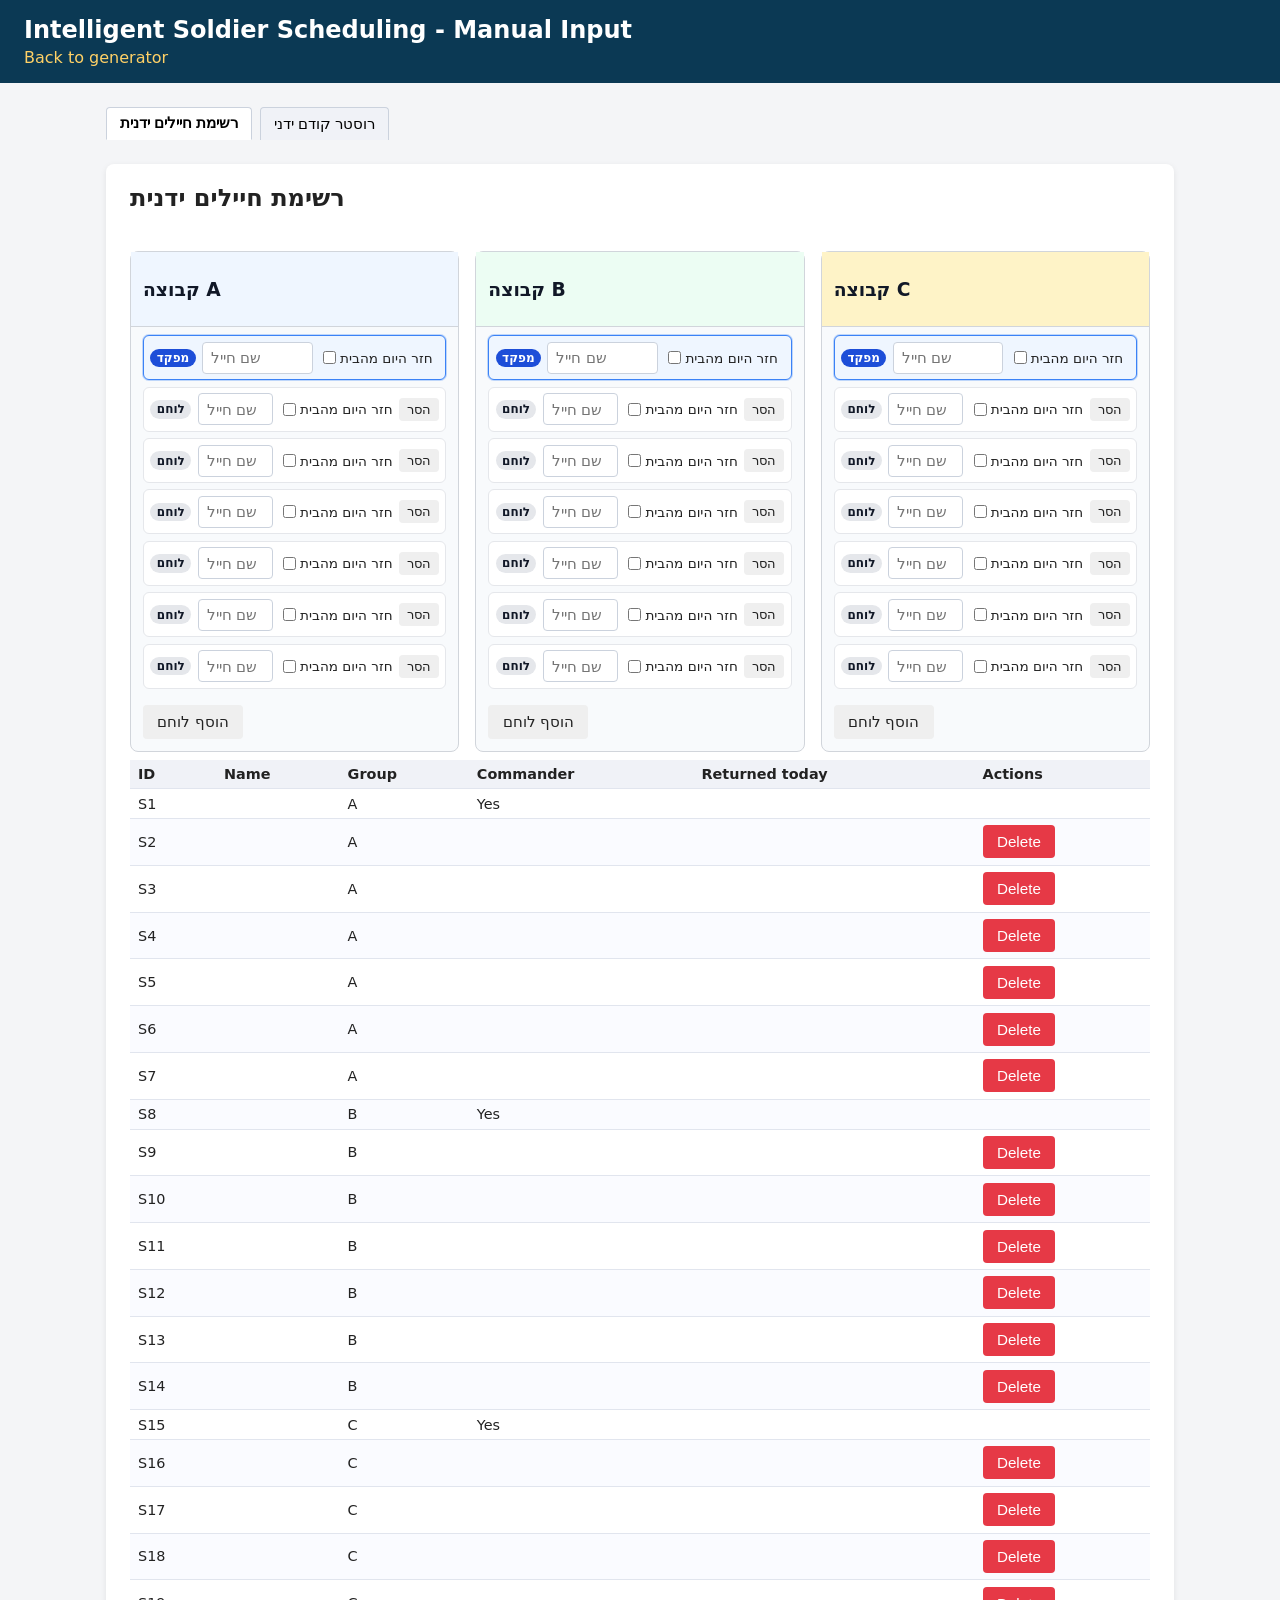
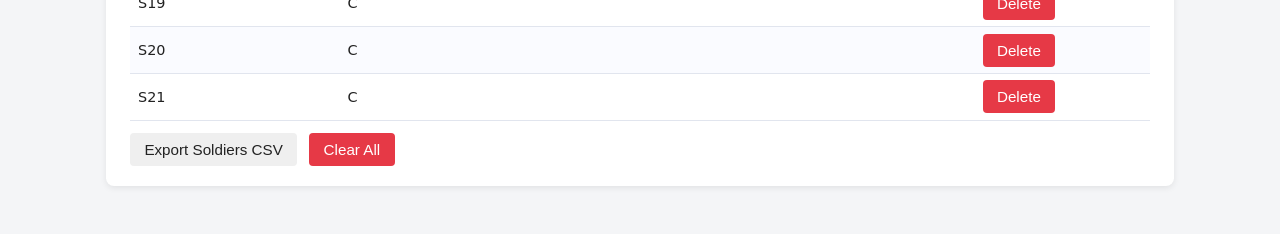
==== manual.html @ 4bc049d5 "soldiers list updated" ====
<!DOCTYPE html>
<html lang="he">
<head>
  <link rel="icon" type="image/png" href="./icon/icon.png">
  <link rel="shortcut icon" href="./icon/icon.png">
  <link rel="apple-touch-icon" href="./icon/icon.png">

  <link rel="manifest" href="./manifest.json">

  <meta name="apple-mobile-web-app-capable" content="yes">
  <meta name="apple-mobile-web-app-status-bar-style" content="black-translucent">
  <meta name="theme-color" content="#0f172a">

  <meta charset="UTF-8" />
  <title>Manual Input – Intelligent Soldier Scheduling</title>
  <meta name="viewport" content="width=device-width, initial-scale=1.0" />
  <link rel="stylesheet" href="./css/styles.css" />
</head>
<body>
  <header class="app-header">
    <h1>Intelligent Soldier Scheduling - Manual Input</h1>
    <nav>
      <a href="index.html">Back to generator</a>
    </nav>
  </header>

  <main class="app-main">
    <section class="tabs">
      <button class="tab-btn active" data-tab="soldiers-tab">רשימת חיילים ידנית</button>
      <button class="tab-btn" data-tab="previous-roster-tab">רוסטר קודם ידני</button>
    </section>

    <section id="soldiers-tab" class="card tab-content active">
      <h2>רשימת חיילים ידנית</h2>

      <div id="soldiers-validation" class="error-box"></div>

      <section id="soldier-groups-builder" class="groups-builder">
        <div class="group-section" data-group="A">
          <header class="group-header group-a-header">
            <h3>קבוצה A</h3>
          </header>
          <div class="group-body">
            <div class="group-rows" id="group-A-rows"></div>
            <div class="group-actions">
              <button type="button" class="secondary-btn add-fighter-btn" data-group="A">
                הוסף לוחם
              </button>
            </div>
          </div>
        </div>

        <div class="group-section" data-group="B">
          <header class="group-header group-b-header">
            <h3>קבוצה B</h3>
          </header>
          <div class="group-body">
            <div class="group-rows" id="group-B-rows"></div>
            <div class="group-actions">
              <button type="button" class="secondary-btn add-fighter-btn" data-group="B">
                הוסף לוחם
              </button>
            </div>
          </div>
        </div>

        <div class="group-section" data-group="C">
          <header class="group-header group-c-header">
            <h3>קבוצה C</h3>
          </header>
          <div class="group-body">
            <div class="group-rows" id="group-C-rows"></div>
            <div class="group-actions">
              <button type="button" class="secondary-btn add-fighter-btn" data-group="C">
                הוסף לוחם
              </button>
            </div>
          </div>
        </div>
      </section>

      <div class="table-wrapper">
        <table id="soldiers-table">
          <thead>
            <tr>
              <th>ID</th>
              <th>Name</th>
              <th>Group</th>
              <th>Commander</th>
              <th>Returned today</th>
              <th>Actions</th>
            </tr>
          </thead>
          <tbody>
          </tbody>
        </table>
      </div>

      <div class="button-row">
        <button id="export-soldiers-btn" class="secondary-btn">Export Soldiers CSV</button>
        <button id="clear-soldiers-btn" class="danger-btn">Clear All</button>
      </div>
    </section>

    <section id="previous-roster-tab" class="card tab-content">
      <h2>רוסטר קודם ידני</h2>
      <form id="previous-roster-form" class="form-grid">
        <div class="field-group">
          <label for="pr-date">Start date (Day D)</label>
          <input type="date" id="pr-date" required />
        </div>
      </form>

      <div class="table-wrapper">
        <table id="previous-roster-table">
          <thead>
            <tr>
              <th>Date</th>
              <th>Start</th>
              <th>End</th>
              <th>Position</th>
              <th>Name</th>
            </tr>
          </thead>
          <tbody>
          </tbody>
        </table>
      </div>

      <div class="button-row">
        <button id="export-previous-roster-btn" class="secondary-btn" disabled>Export Previous Roster CSV</button>
        <button id="clear-previous-roster-btn" class="danger-btn">Clear All</button>
      </div>
    </section>
  </main>

  <script type="module" src="js/manualPage.js"></script>
</body>
</html>
---- css/styles.css ----
*,
*::before,
*::after {
  box-sizing: border-box;
}

body {
  margin: 0;
  font-family: system-ui, -apple-system, BlinkMacSystemFont, "Segoe UI", sans-serif;
  background: #f4f5f7;
  color: #222;
}

.app-header,
.app-footer {
  padding: 1rem 1.5rem;
  background: #0b3954;
  color: #fff;
}

.app-header h1 {
  margin: 0 0 0.25rem;
  font-size: 1.5rem;
}

.app-header p {
  margin: 0;
  font-size: 0.95rem;
  opacity: 0.9;
}

.app-header nav a,
.app-footer a {
  color: #ffd166;
  text-decoration: none;
}

.app-main {
  max-width: 1100px;
  margin: 1.5rem auto 3rem;
  padding: 0 1rem;
  display: flex;
  flex-direction: column;
  gap: 1.5rem;
}

.card {
  background: #fff;
  border-radius: 8px;
  padding: 1.25rem 1.5rem;
  box-shadow: 0 2px 6px rgba(0, 0, 0, 0.08);
}

.card h2 {
  margin-top: 0;
  margin-bottom: 0.75rem;
}

.field-group {
  margin-bottom: 0.75rem;
  display: flex;
  flex-direction: column;
}

.field-group label {
  font-weight: 600;
  margin-bottom: 0.25rem;
}

.field-row {
  display: flex;
  flex-wrap: wrap;
  gap: 1rem;
}

input[type="text"],
input[type="number"],
input[type="time"],
input[type="date"],
select {
  padding: 0.4rem 0.5rem;
  border-radius: 4px;
  border: 1px solid #cbd2dd;
  font-size: 0.95rem;
}

input[type="file"] {
  font-size: 0.9rem;
}

.summary-text {
  font-size: 0.85rem;
  color: #555;
  margin-top: 0.25rem;
}

.primary-btn,
.secondary-btn,
.danger-btn {
  padding: 0.5rem 0.9rem;
  border-radius: 4px;
  border: none;
  font-size: 0.95rem;
  cursor: pointer;
}

.primary-btn {
  background: #118ab2;
  color: #fff;
}

.secondary-btn {
  background: #efefef;
  color: #222;
}

.danger-btn {
  background: #e63946;
  color: #fff;
}

.primary-btn:disabled,
.secondary-btn:disabled {
  opacity: 0.6;
  cursor: not-allowed;
}

.error-box {
  min-height: 1.2rem;
  margin-bottom: 0.5rem;
  color: #e63946;
  font-weight: 600;
}

.table-wrapper {
  overflow-x: auto;
  margin-top: 0.5rem;
}

table {
  width: 100%;
  border-collapse: collapse;
  font-size: 0.9rem;
}

th,
td {
  padding: 0.4rem 0.5rem;
  border-bottom: 1px solid #e1e5ee;
  text-align: left;
}

th {
  background: #f0f2f7;
  font-weight: 600;
}

tr:nth-child(even) {
  background: #fafbff;
}

.button-row {
  margin-top: 0.75rem;
  display: flex;
  gap: 0.75rem;
}

.groups-builder {
  display: flex;
  flex-wrap: wrap;
  gap: 1rem;
  align-items: flex-start;
  margin-top: 0.5rem;
}

.group-section {
  flex: 1 1 280px;
  background: #f8fafc;
  border-radius: 8px;
  border: 1px solid #d1d5db;
  display: flex;
  flex-direction: column;
  min-width: 0;
}

.group-header {
  padding: 0.5rem 0.75rem;
  border-bottom: 1px solid #d1d5db;
  display: flex;
  align-items: center;
  justify-content: space-between;
  font-weight: 600;
  color: #111827;
}

.group-a-header {
  background: #eff6ff;
}

.group-b-header {
  background: #ecfdf3;
}

.group-c-header {
  background: #fef3c7;
}

.group-body {
  padding: 0.5rem 0.75rem 0.75rem;
  display: flex;
  flex-direction: column;
  gap: 0.5rem;
}

.group-rows {
  display: flex;
  flex-direction: column;
  gap: 0.4rem;
}

.group-actions {
  margin-top: 0.5rem;
}

.soldier-row {
  display: grid;
  grid-template-columns: auto minmax(0, 1fr) auto auto;
  gap: 0.4rem;
  align-items: center;
  padding: 0.35rem 0.4rem;
  border-radius: 6px;
  background: #ffffff;
  border: 1px solid #e5e7eb;
}

.commander-row {
  border-color: #3b82f6;
  box-shadow: 0 0 0 1px rgba(59, 130, 246, 0.3);
  background: #eff6ff;
}

.soldier-role-badge {
  font-size: 0.75rem;
  font-weight: 600;
  padding: 0.15rem 0.4rem;
  border-radius: 999px;
  background: #e5e7eb;
  color: #111827;
  white-space: nowrap;
}

.commander-row .soldier-role-badge {
  background: #1d4ed8;
  color: #ffffff;
}

.soldier-field {
  display: flex;
  align-items: center;
}

.soldier-name-field {
  min-width: 0;
}

.soldier-name-input {
  width: 100%;
  padding: 0.3rem 0.4rem;
  border-radius: 4px;
  border: 1px solid #cbd2dd;
  font-size: 0.9rem;
}

.soldier-returned-field label {
  font-size: 0.85rem;
  display: flex;
  align-items: center;
  white-space: nowrap;
}

.soldier-returned-field input[type="checkbox"] {
  margin-right: 0.25rem;
}

.soldier-actions-field {
  justify-content: flex-end;
}

.soldier-actions-field .secondary-btn {
  padding: 0.25rem 0.5rem;
  font-size: 0.8rem;
}

.input-error {
  border-color: #e63946 !important;
  background: #ffe9eb;
}

.tabs {
  display: flex;
  gap: 0.5rem;
}

.tab-btn {
  padding: 0.4rem 0.8rem;
  border-radius: 4px 4px 0 0;
  border: 1px solid #cbd2dd;
  border-bottom: none;
  background: #f0f2f7;
  cursor: pointer;
  font-size: 0.95rem;
}

.tab-btn.active {
  background: #fff;
  border-bottom: 1px solid #fff;
  font-weight: 600;
}

.tab-content {
  display: none;
}

.tab-content.active {
  display: block;
}

.form-grid {
  display: flex;
  flex-wrap: wrap;
  gap: 1rem;
  align-items: flex-end;
}

.checkbox-group {
  flex-direction: row;
  align-items: center;
}

.checkbox-group label {
  font-weight: 400;
  margin: 0;
}

.checkbox-group input {
  margin-right: 0.35rem;
}

@media (max-width: 700px) {
  .field-row {
    flex-direction: column;
  }
}
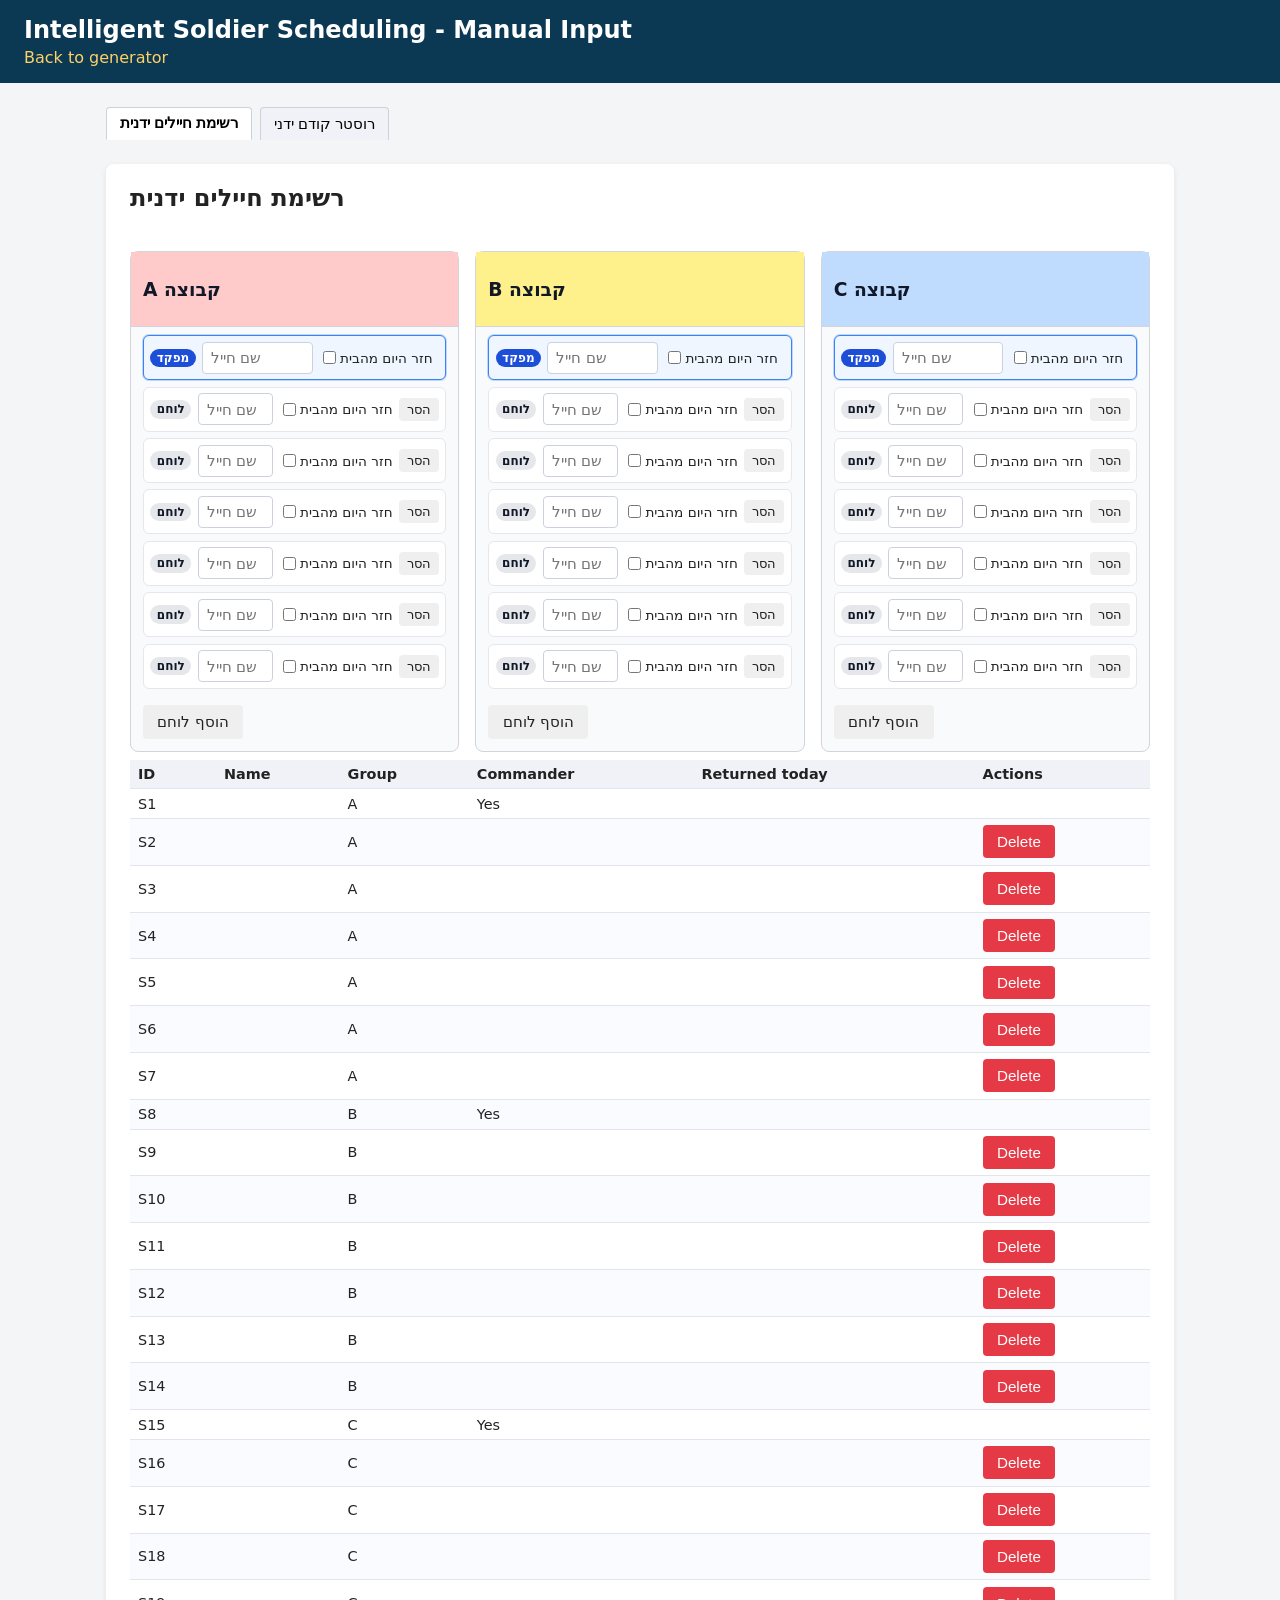
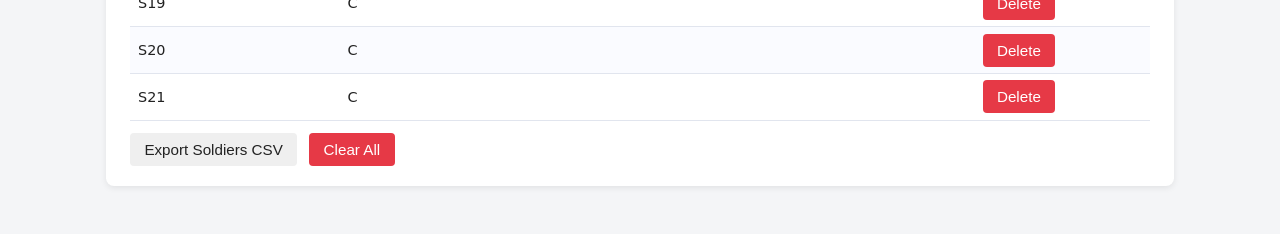
==== commit 4b99b4d8: "group color changed" ====
--- a/manual.html
+++ b/manual.html
@@ -38,7 +38,7 @@
       <section id="soldier-groups-builder" class="groups-builder">
         <div class="group-section" data-group="A">
           <header class="group-header group-a-header">
-            <h3>קבוצה A</h3>
+            <h3>A קבוצה</h3>
           </header>
           <div class="group-body">
             <div class="group-rows" id="group-A-rows"></div>
@@ -52,7 +52,7 @@
 
         <div class="group-section" data-group="B">
           <header class="group-header group-b-header">
-            <h3>קבוצה B</h3>
+            <h3>B קבוצה</h3>
           </header>
           <div class="group-body">
             <div class="group-rows" id="group-B-rows"></div>
@@ -66,7 +66,7 @@
 
         <div class="group-section" data-group="C">
           <header class="group-header group-c-header">
-            <h3>קבוצה C</h3>
+            <h3>C קבוצה</h3>
           </header>
           <div class="group-body">
             <div class="group-rows" id="group-C-rows"></div>
--- a/css/styles.css
+++ b/css/styles.css
@@ -150,6 +150,16 @@
   text-align: left;
 }
 
+.roster-name-cell {
+  direction: rtl;
+  text-align: right;
+}
+
+.roster-position-header {
+  direction: rtl;
+  text-align: right;
+}
+
 th {
   background: #f0f2f7;
   font-weight: 600;
@@ -194,15 +204,15 @@
 }
 
 .group-a-header {
-  background: #eff6ff;
+  background: #fecaca; /* bright soft red */
 }
 
 .group-b-header {
-  background: #ecfdf3;
+  background: #fef08a; /* bright soft yellow */
 }
 
 .group-c-header {
-  background: #fef3c7;
+  background: #bfdbfe; /* bright soft blue */
 }
 
 .group-body {
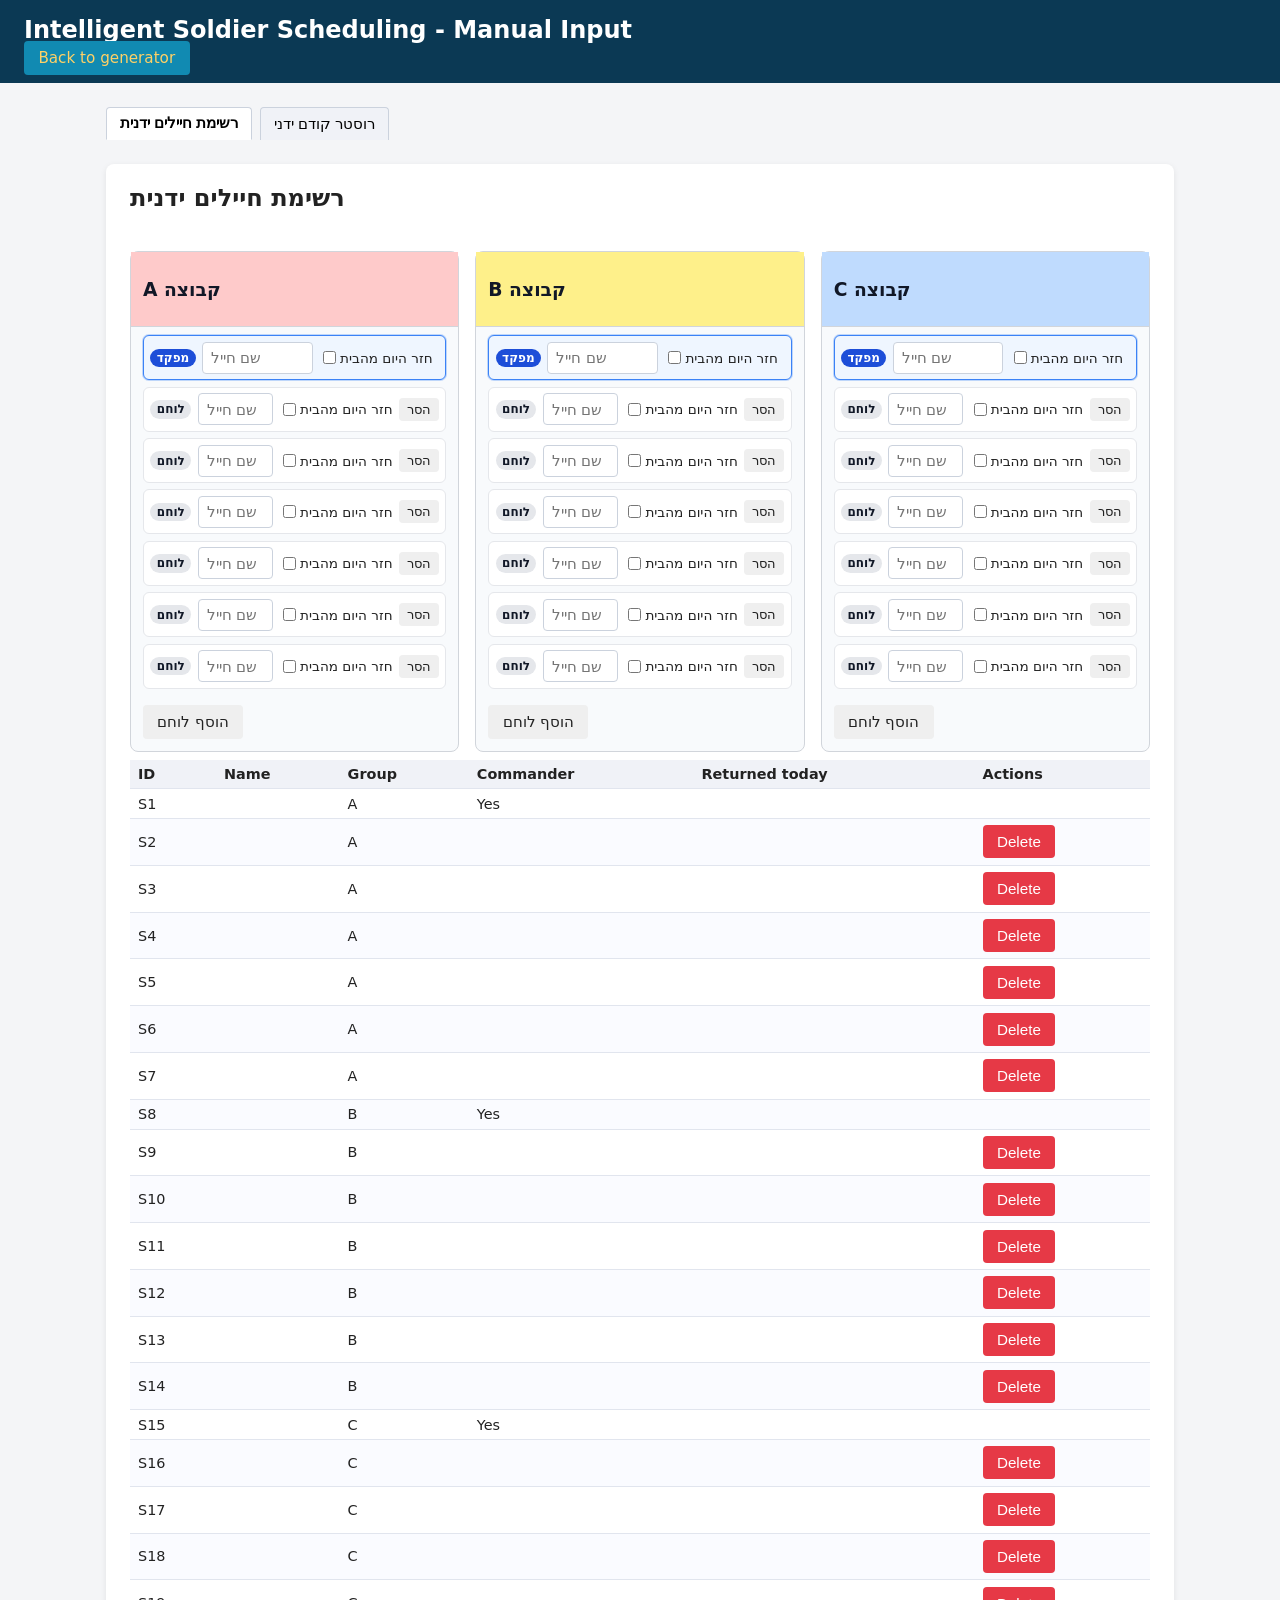
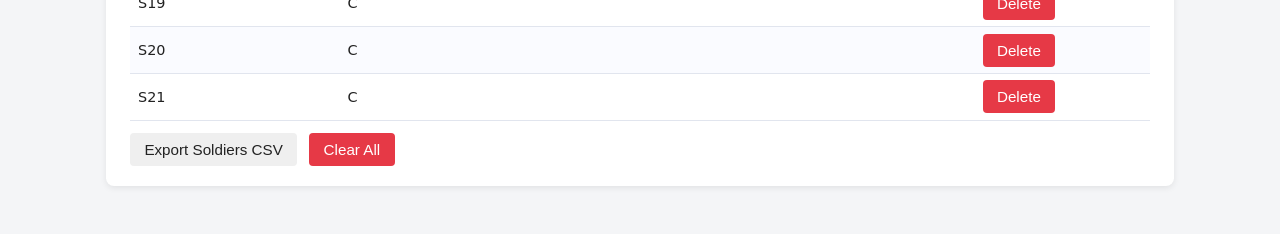
==== commit 58f7f194: "fixed buttons" ====
--- a/manual.html
+++ b/manual.html
@@ -20,7 +20,9 @@
   <header class="app-header">
     <h1>Intelligent Soldier Scheduling - Manual Input</h1>
     <nav>
-      <a href="index.html">Back to generator</a>
+      <a href="index.html" id="back-to-main-btn" class="primary-btn">
+        Back to generator
+      </a>
     </nav>
   </header>
 
--- a/css/styles.css
+++ b/css/styles.css
@@ -71,6 +71,18 @@
   display: flex;
   flex-wrap: wrap;
   gap: 1rem;
+}
+
+.collapsible-section {
+  margin-top: 0.5rem;
+}
+
+.collapsible-toggle {
+  margin-bottom: 0.5rem;
+}
+
+.collapsible-body {
+  margin-top: 0.25rem;
 }
 
 input[type="text"],
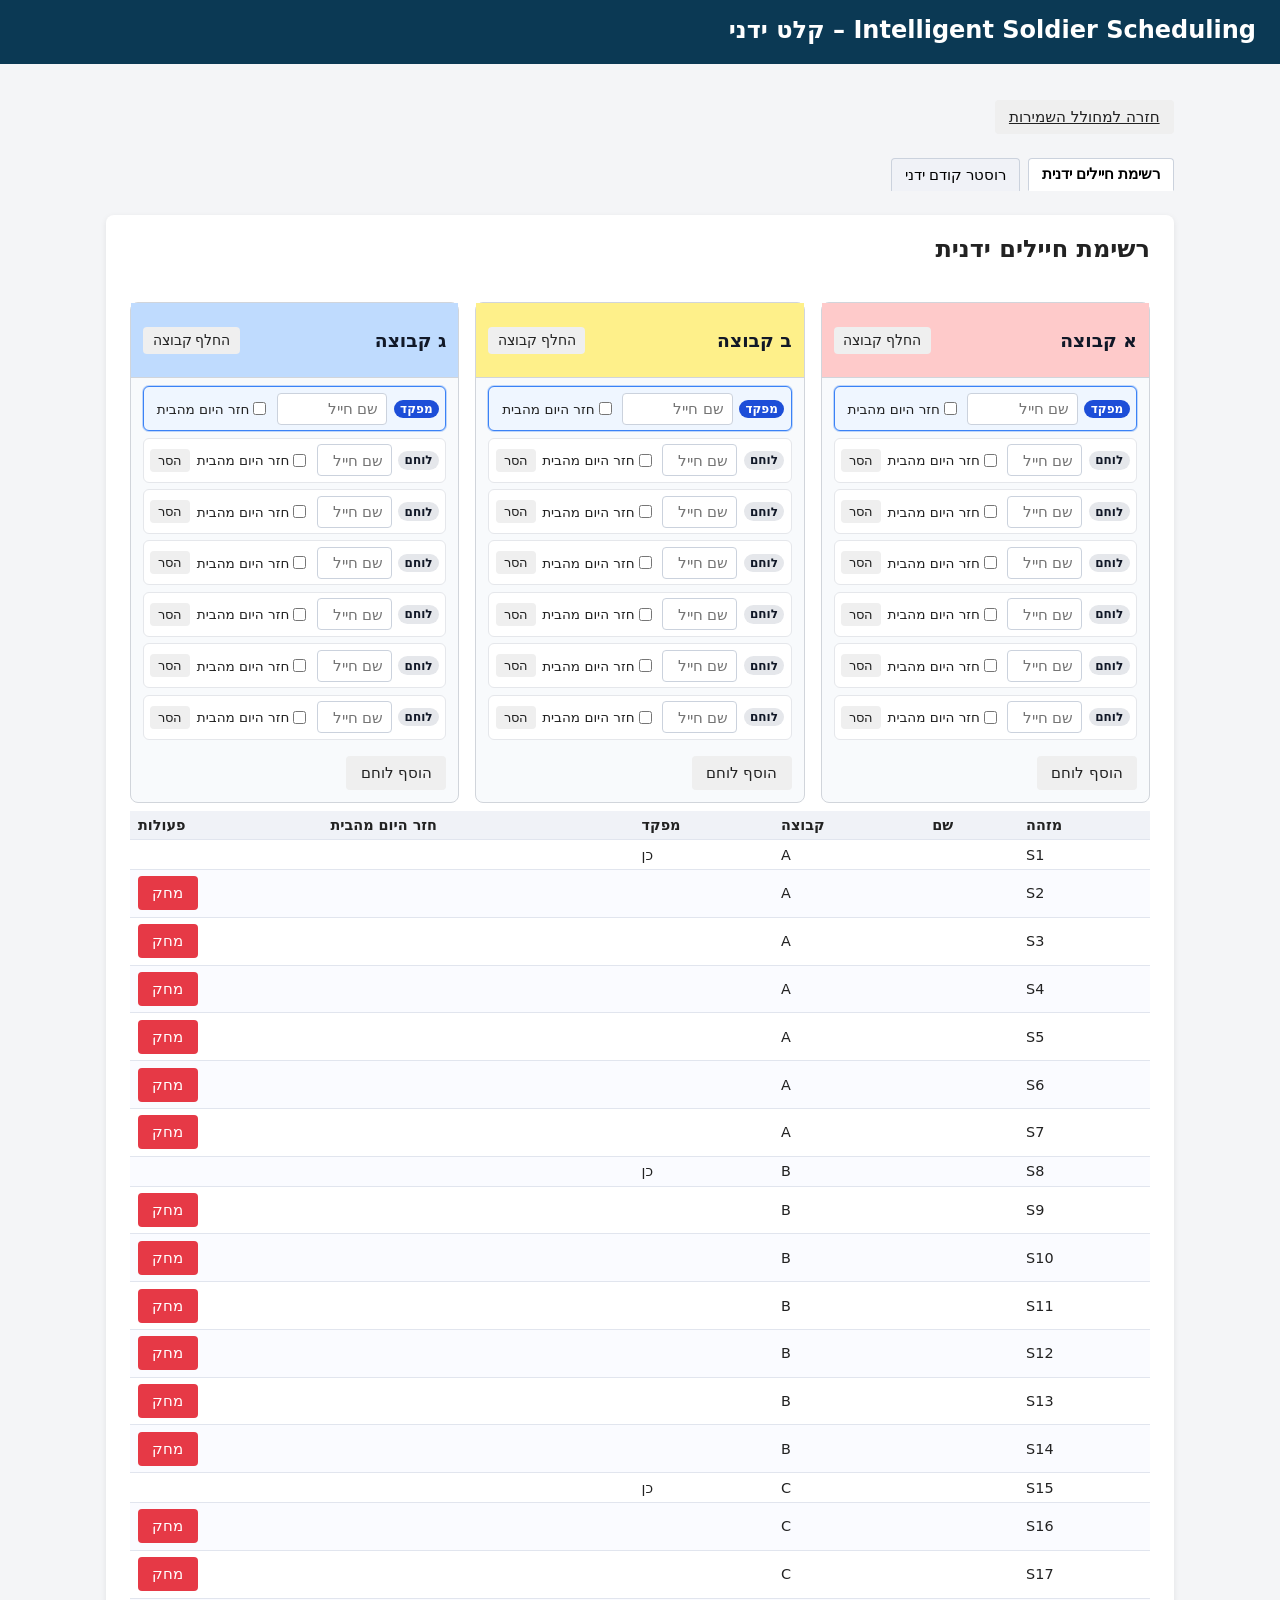
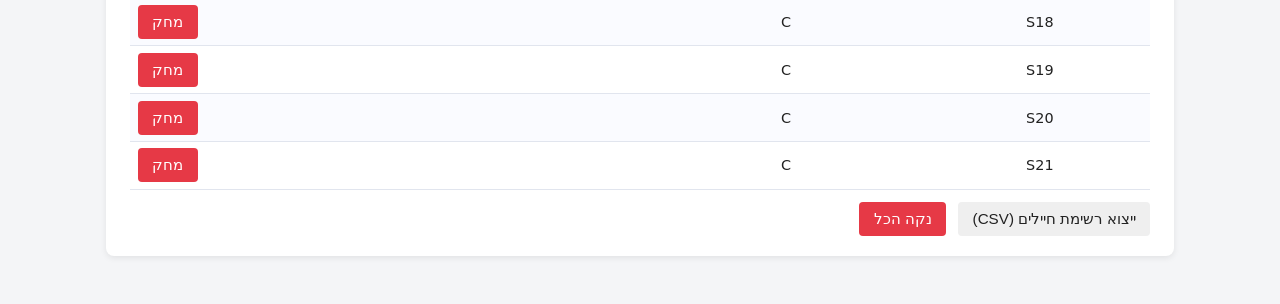
==== commit 7b2ed78c: "translated to hebrew" ====
--- a/manual.html
+++ b/manual.html
@@ -1,5 +1,5 @@
 <!DOCTYPE html>
-<html lang="he">
+<html lang="he" dir="rtl">
 <head>
   <link rel="icon" type="image/png" href="./icon/icon.png">
   <link rel="shortcut icon" href="./icon/icon.png">
@@ -12,21 +12,21 @@
   <meta name="theme-color" content="#0f172a">
 
   <meta charset="UTF-8" />
-  <title>Manual Input – Intelligent Soldier Scheduling</title>
+  <title>Intelligent Soldier Scheduling – קלט ידני</title>
   <meta name="viewport" content="width=device-width, initial-scale=1.0" />
   <link rel="stylesheet" href="./css/styles.css" />
 </head>
 <body>
   <header class="app-header">
-    <h1>Intelligent Soldier Scheduling - Manual Input</h1>
-    <nav>
-      <a href="index.html" id="back-to-main-btn" class="primary-btn">
-        Back to generator
-      </a>
-    </nav>
+    <h1>Intelligent Soldier Scheduling – קלט ידני</h1>
   </header>
 
   <main class="app-main">
+    <div class="button-row">
+      <a href="index.html" id="back-to-main-btn" class="secondary-btn">
+        חזרה למחולל השמירות
+      </a>
+    </div>
     <section class="tabs">
       <button class="tab-btn active" data-tab="soldiers-tab">רשימת חיילים ידנית</button>
       <button class="tab-btn" data-tab="previous-roster-tab">רוסטר קודם ידני</button>
@@ -40,7 +40,13 @@
       <section id="soldier-groups-builder" class="groups-builder">
         <div class="group-section" data-group="A">
           <header class="group-header group-a-header">
-            <h3>A קבוצה</h3>
+            <h3>א קבוצה</h3>
+            <div class="group-switch-wrap">
+              <button type="button" class="secondary-btn group-switch-btn" data-group="A" aria-haspopup="true" aria-expanded="false">
+                החלף קבוצה
+              </button>
+              <div class="group-switch-dropdown" id="group-switch-dropdown-A" hidden></div>
+            </div>
           </header>
           <div class="group-body">
             <div class="group-rows" id="group-A-rows"></div>
@@ -54,7 +60,13 @@
 
         <div class="group-section" data-group="B">
           <header class="group-header group-b-header">
-            <h3>B קבוצה</h3>
+            <h3>ב קבוצה</h3>
+            <div class="group-switch-wrap">
+              <button type="button" class="secondary-btn group-switch-btn" data-group="B" aria-haspopup="true" aria-expanded="false">
+                החלף קבוצה
+              </button>
+              <div class="group-switch-dropdown" id="group-switch-dropdown-B" hidden></div>
+            </div>
           </header>
           <div class="group-body">
             <div class="group-rows" id="group-B-rows"></div>
@@ -68,7 +80,13 @@
 
         <div class="group-section" data-group="C">
           <header class="group-header group-c-header">
-            <h3>C קבוצה</h3>
+            <h3>ג קבוצה</h3>
+            <div class="group-switch-wrap">
+              <button type="button" class="secondary-btn group-switch-btn" data-group="C" aria-haspopup="true" aria-expanded="false">
+                החלף קבוצה
+              </button>
+              <div class="group-switch-dropdown" id="group-switch-dropdown-C" hidden></div>
+            </div>
           </header>
           <div class="group-body">
             <div class="group-rows" id="group-C-rows"></div>
@@ -85,12 +103,12 @@
         <table id="soldiers-table">
           <thead>
             <tr>
-              <th>ID</th>
-              <th>Name</th>
-              <th>Group</th>
-              <th>Commander</th>
-              <th>Returned today</th>
-              <th>Actions</th>
+              <th>מזהה</th>
+              <th>שם</th>
+              <th>קבוצה</th>
+              <th>מפקד</th>
+              <th>חזר היום מהבית</th>
+              <th>פעולות</th>
             </tr>
           </thead>
           <tbody>
@@ -99,16 +117,16 @@
       </div>
 
       <div class="button-row">
-        <button id="export-soldiers-btn" class="secondary-btn">Export Soldiers CSV</button>
-        <button id="clear-soldiers-btn" class="danger-btn">Clear All</button>
+        <button id="export-soldiers-btn" class="secondary-btn">ייצוא רשימת חיילים (CSV)</button>
+        <button id="clear-soldiers-btn" class="danger-btn">נקה הכל</button>
       </div>
     </section>
 
     <section id="previous-roster-tab" class="card tab-content">
-      <h2>רוסטר קודם ידני</h2>
+      <h2>רשימת שמירות קודמת- מילוי ידני</h2>
       <form id="previous-roster-form" class="form-grid">
         <div class="field-group">
-          <label for="pr-date">Start date (Day D)</label>
+          <label for="pr-date">תאריך תחילת שמירות (של רשימה קודמת)</label>
           <input type="date" id="pr-date" required />
         </div>
       </form>
@@ -117,11 +135,11 @@
         <table id="previous-roster-table">
           <thead>
             <tr>
-              <th>Date</th>
-              <th>Start</th>
-              <th>End</th>
-              <th>Position</th>
-              <th>Name</th>
+              <th>תאריך</th>
+              <th>תחילת שמירה</th>
+              <th>סיום שמירה</th>
+              <th>עמדה</th>
+              <th>שומר</th>
             </tr>
           </thead>
           <tbody>
@@ -130,8 +148,8 @@
       </div>
 
       <div class="button-row">
-        <button id="export-previous-roster-btn" class="secondary-btn" disabled>Export Previous Roster CSV</button>
-        <button id="clear-previous-roster-btn" class="danger-btn">Clear All</button>
+        <button id="export-previous-roster-btn" class="secondary-btn" disabled>ייצוא רשימת שמירות קודמת (CSV)</button>
+        <button id="clear-previous-roster-btn" class="danger-btn">נקה הכל</button>
       </div>
     </section>
   </main>
--- a/css/styles.css
+++ b/css/styles.css
@@ -227,6 +227,52 @@
   background: #bfdbfe; /* bright soft blue */
 }
 
+.group-switch-wrap {
+  position: relative;
+}
+
+.group-switch-btn {
+  padding: 0.35rem 0.6rem;
+  font-size: 0.85rem;
+}
+
+.group-switch-dropdown {
+  position: absolute;
+  top: 100%;
+  right: 0;
+  margin-top: 0.25rem;
+  min-width: 10rem;
+  background: #fff;
+  border: 1px solid #d1d5db;
+  border-radius: 6px;
+  box-shadow: 0 4px 12px rgba(0, 0, 0, 0.15);
+  z-index: 10;
+  padding: 0.25rem;
+  display: flex;
+  flex-direction: column;
+  gap: 0.15rem;
+}
+
+.group-switch-dropdown[hidden] {
+  display: none !important;
+}
+
+.group-switch-dropdown button {
+  display: block;
+  width: 100%;
+  padding: 0.4rem 0.6rem;
+  text-align: right;
+  border: none;
+  border-radius: 4px;
+  background: #f8fafc;
+  cursor: pointer;
+  font-size: 0.9rem;
+}
+
+.group-switch-dropdown button:hover {
+  background: #e2e8f0;
+}
+
 .group-body {
   padding: 0.5rem 0.75rem 0.75rem;
   display: flex;
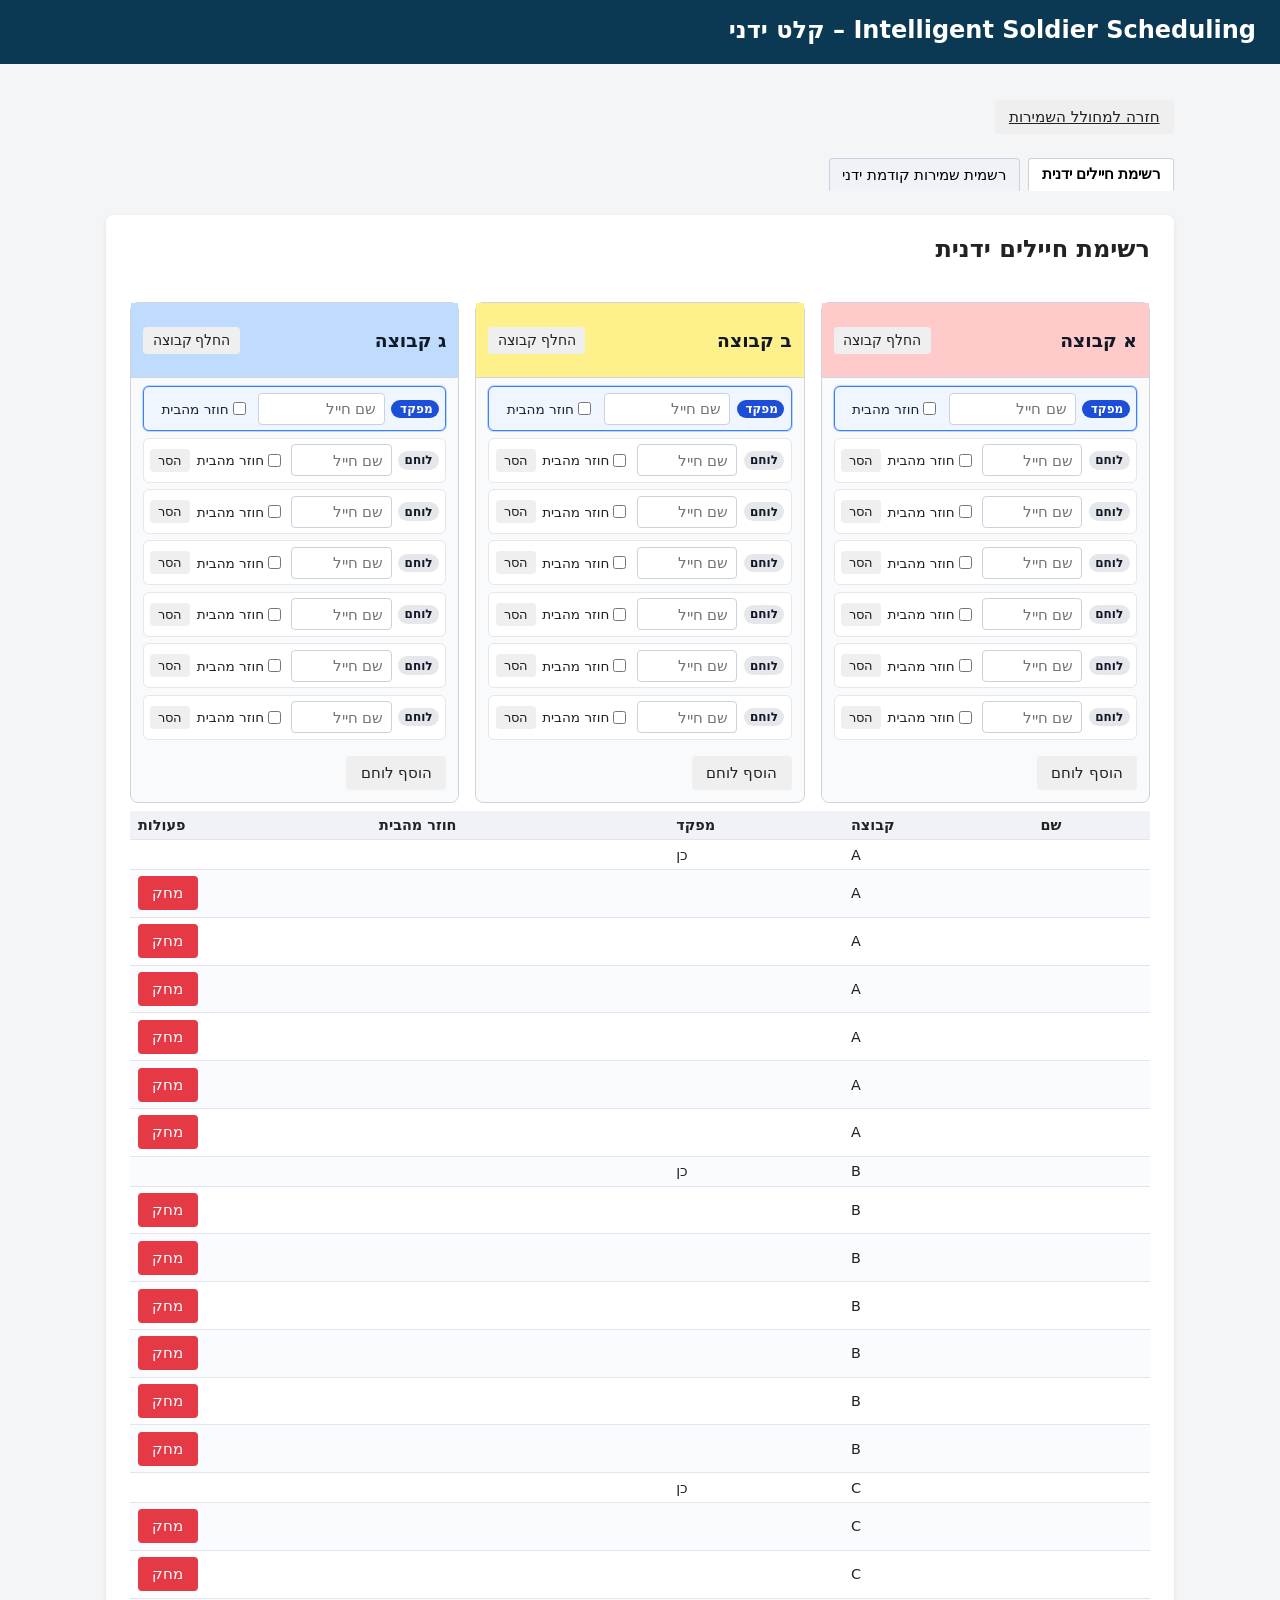
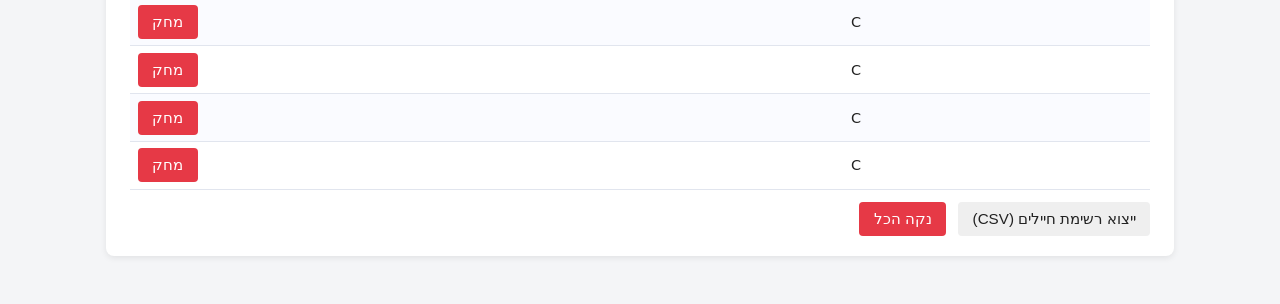
==== commit 9733e105: "removed id for soldiers, and more aesthetic changes" ====
--- a/manual.html
+++ b/manual.html
@@ -29,7 +29,7 @@
     </div>
     <section class="tabs">
       <button class="tab-btn active" data-tab="soldiers-tab">רשימת חיילים ידנית</button>
-      <button class="tab-btn" data-tab="previous-roster-tab">רוסטר קודם ידני</button>
+      <button class="tab-btn" data-tab="previous-roster-tab">רשמית שמירות קודמת ידני</button>
     </section>
 
     <section id="soldiers-tab" class="card tab-content active">
@@ -100,14 +100,13 @@
       </section>
 
       <div class="table-wrapper">
-        <table id="soldiers-table">
+        <table id="soldiers-table" dir="rtl">
           <thead>
             <tr>
-              <th>מזהה</th>
               <th>שם</th>
               <th>קבוצה</th>
               <th>מפקד</th>
-              <th>חזר היום מהבית</th>
+              <th>חוזר מהבית</th>
               <th>פעולות</th>
             </tr>
           </thead>
@@ -132,7 +131,7 @@
       </form>
 
       <div class="table-wrapper">
-        <table id="previous-roster-table">
+        <table id="previous-roster-table" dir="rtl">
           <thead>
             <tr>
               <th>תאריך</th>
--- a/css/styles.css
+++ b/css/styles.css
@@ -160,6 +160,24 @@
   padding: 0.4rem 0.5rem;
   border-bottom: 1px solid #e1e5ee;
   text-align: left;
+}
+
+#roster-table {
+  direction: rtl;
+}
+
+#roster-table th,
+#roster-table td {
+  text-align: right;
+}
+
+#previous-roster-table {
+  direction: rtl;
+}
+
+#previous-roster-table th,
+#previous-roster-table td {
+  text-align: right;
 }
 
 .roster-name-cell {
@@ -292,7 +310,7 @@
 
 .soldier-row {
   display: grid;
-  grid-template-columns: auto minmax(0, 1fr) auto auto;
+  grid-template-columns: auto auto auto auto;
   gap: 0.4rem;
   align-items: center;
   padding: 0.35rem 0.4rem;
@@ -332,7 +350,8 @@
 }
 
 .soldier-name-input {
-  width: 100%;
+  width: 15ch;
+  max-width: 100%;
   padding: 0.3rem 0.4rem;
   border-radius: 4px;
   border: 1px solid #cbd2dd;
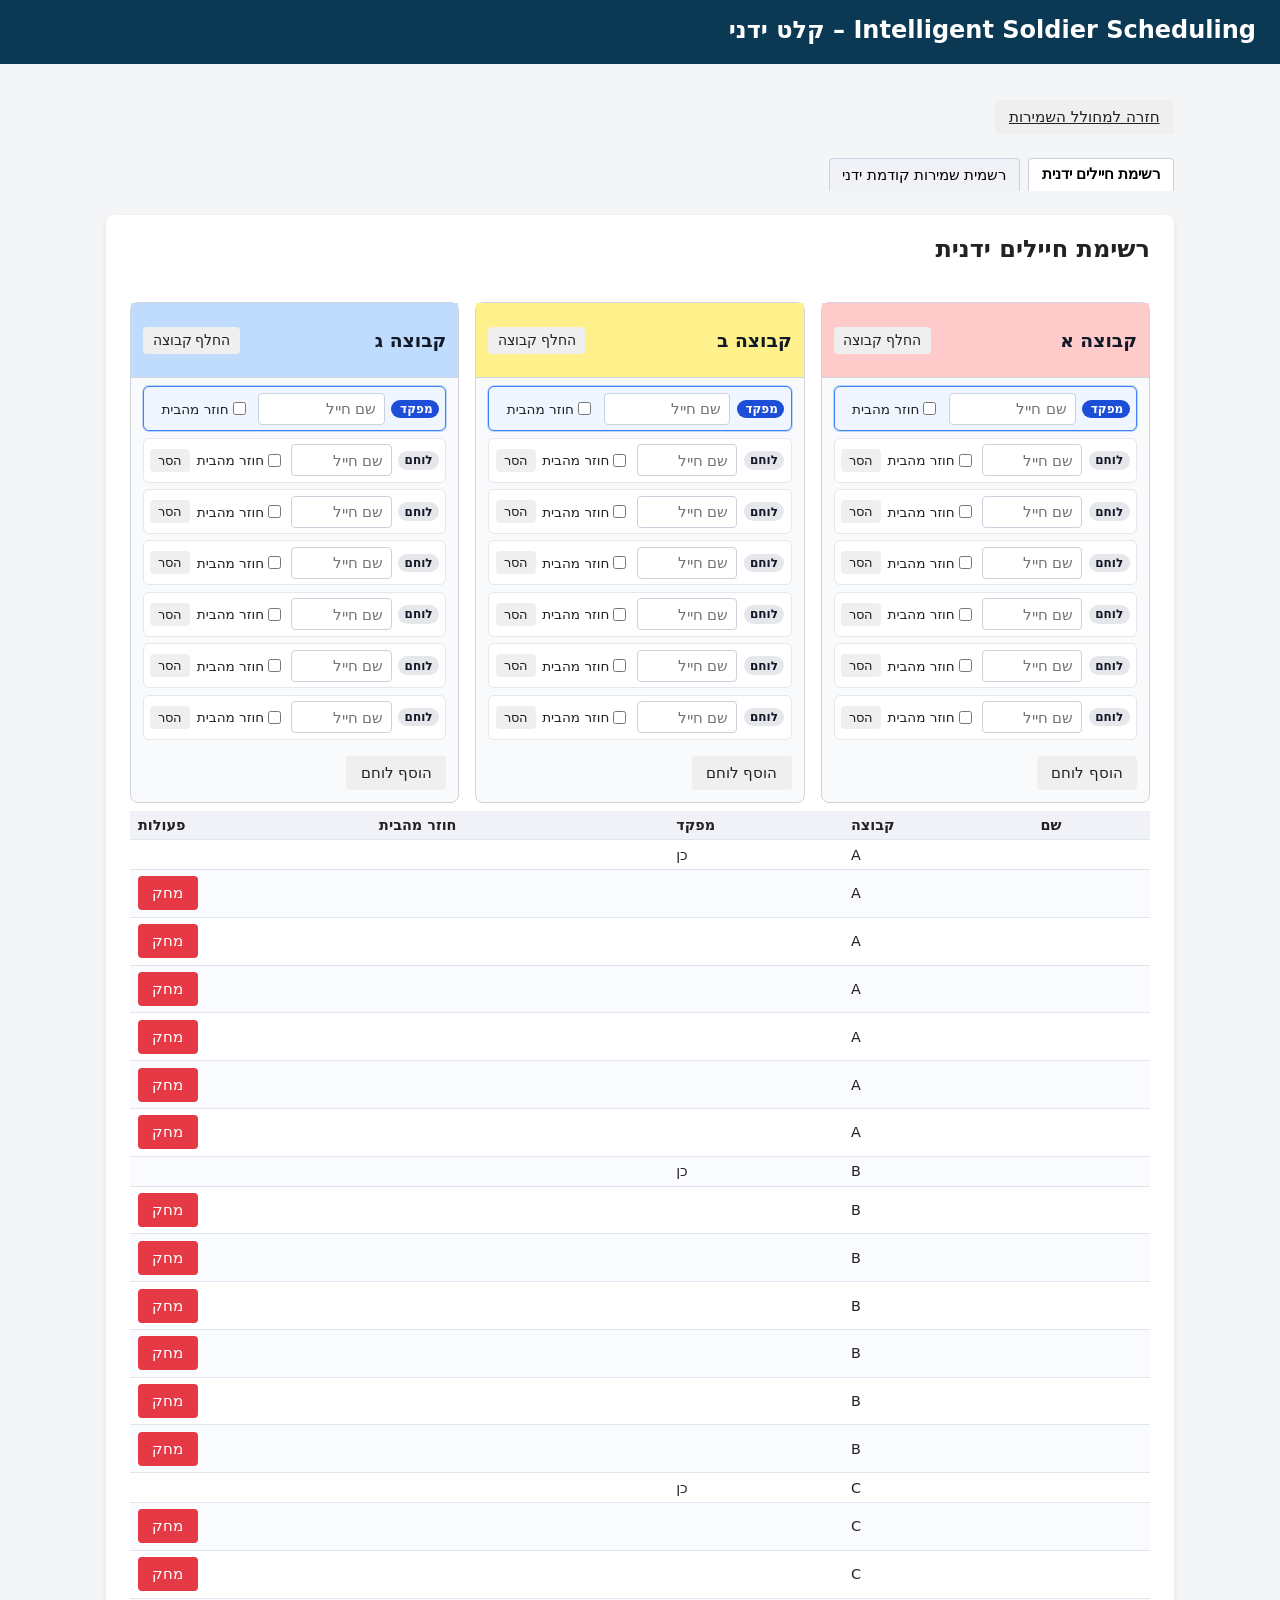
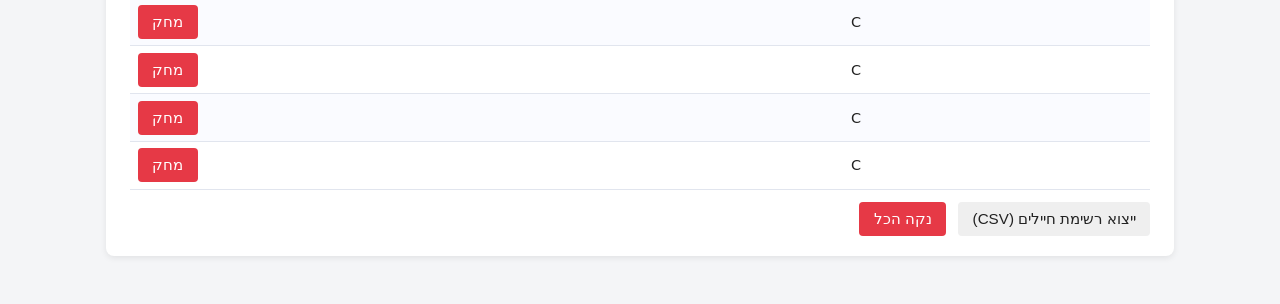
==== commit 7b16e24b: "fixed group names" ====
--- a/manual.html
+++ b/manual.html
@@ -40,7 +40,7 @@
       <section id="soldier-groups-builder" class="groups-builder">
         <div class="group-section" data-group="A">
           <header class="group-header group-a-header">
-            <h3>א קבוצה</h3>
+            <h3>קבוצה א</h3>
             <div class="group-switch-wrap">
               <button type="button" class="secondary-btn group-switch-btn" data-group="A" aria-haspopup="true" aria-expanded="false">
                 החלף קבוצה
@@ -60,7 +60,7 @@
 
         <div class="group-section" data-group="B">
           <header class="group-header group-b-header">
-            <h3>ב קבוצה</h3>
+            <h3>קבוצה ב</h3>
             <div class="group-switch-wrap">
               <button type="button" class="secondary-btn group-switch-btn" data-group="B" aria-haspopup="true" aria-expanded="false">
                 החלף קבוצה
@@ -80,7 +80,7 @@
 
         <div class="group-section" data-group="C">
           <header class="group-header group-c-header">
-            <h3>ג קבוצה</h3>
+            <h3>קבוצה ג</h3>
             <div class="group-switch-wrap">
               <button type="button" class="secondary-btn group-switch-btn" data-group="C" aria-haspopup="true" aria-expanded="false">
                 החלף קבוצה
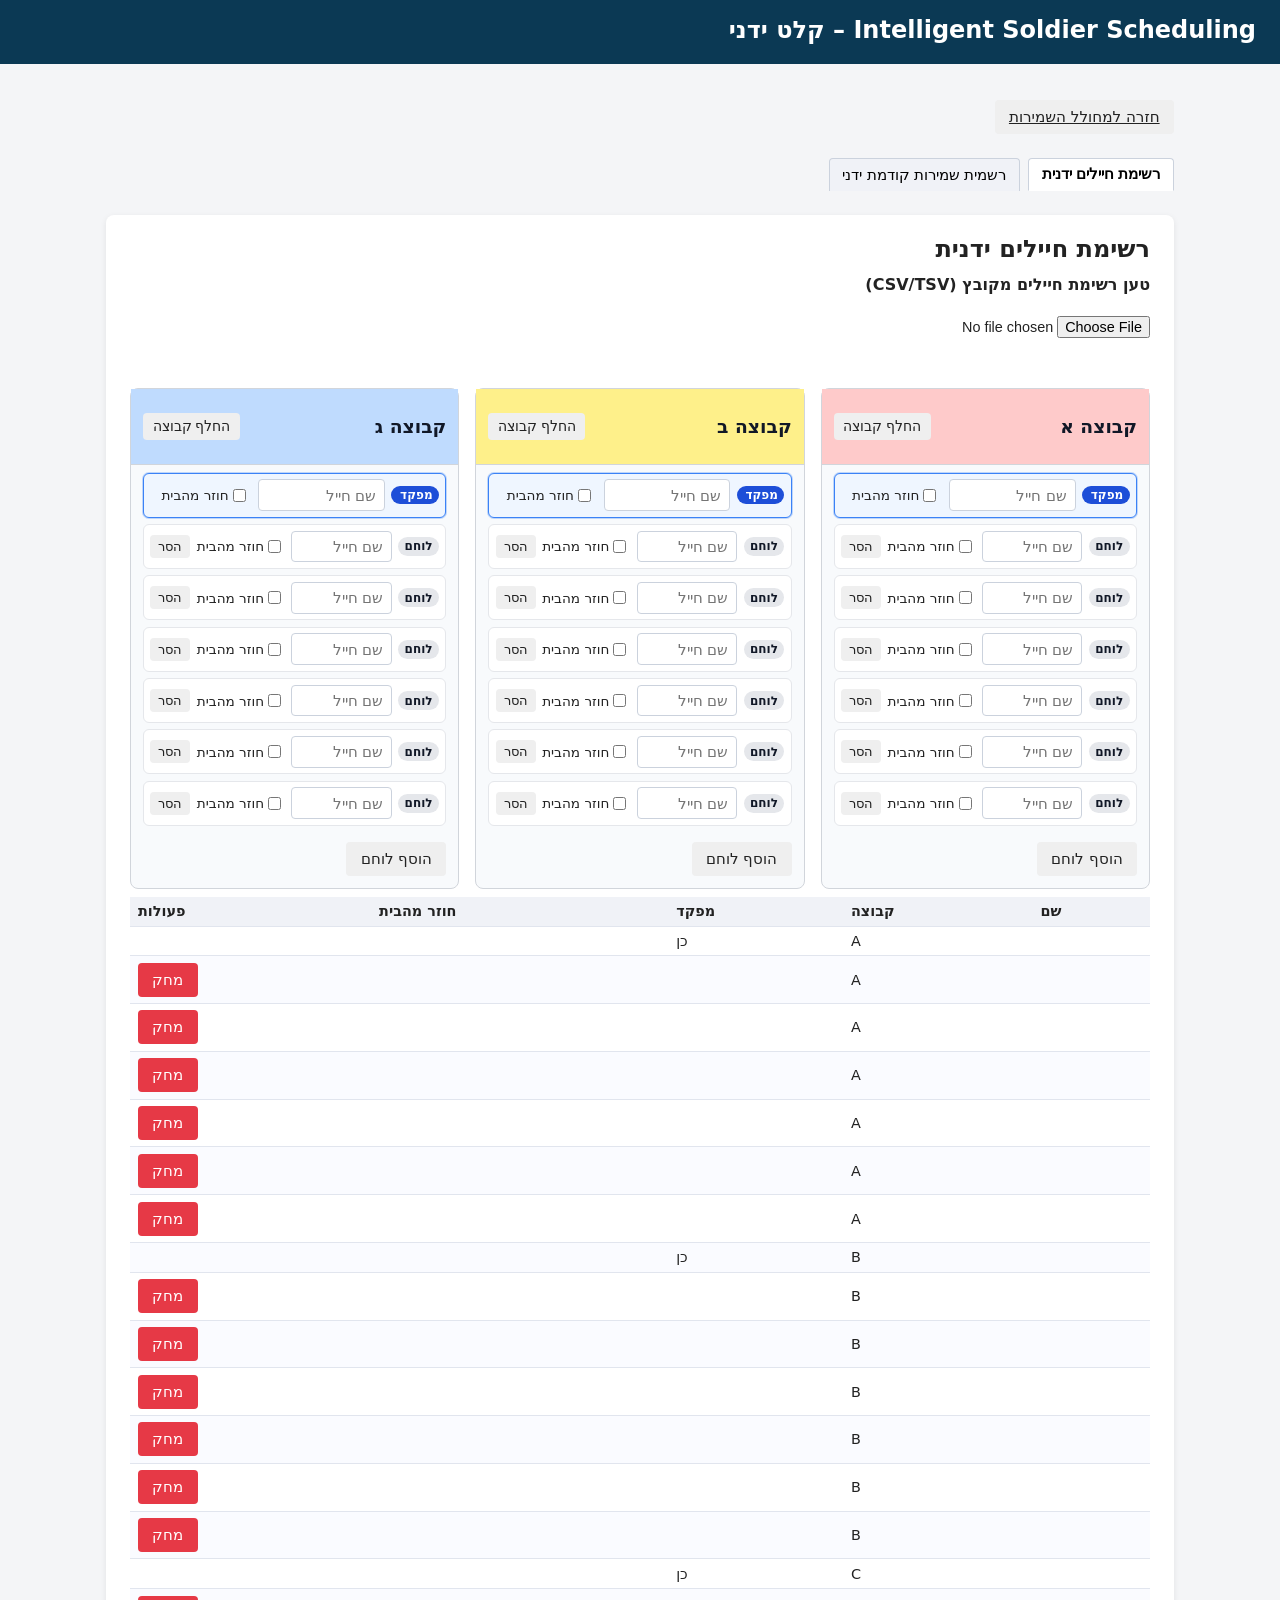
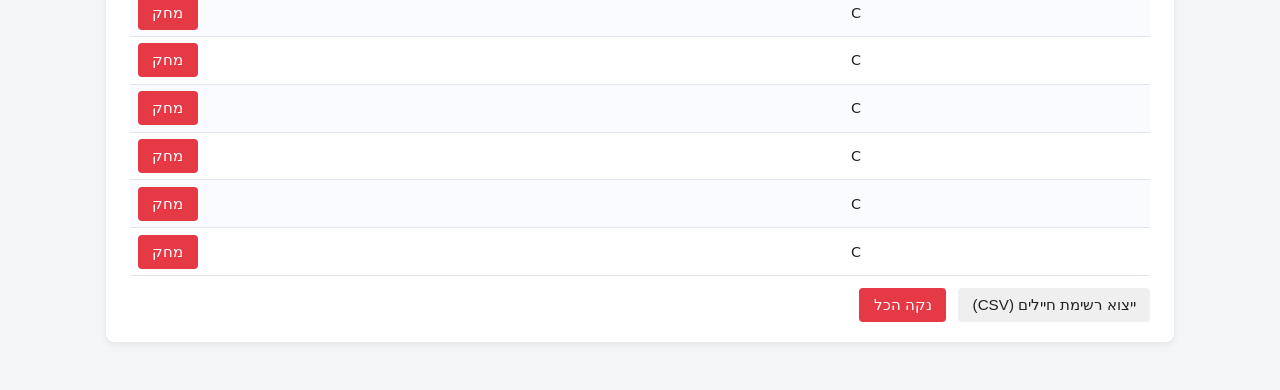
==== commit 276eb979: "add whatsap to list featureand random hours for joker" ====
--- a/manual.html
+++ b/manual.html
@@ -34,6 +34,14 @@
 
     <section id="soldiers-tab" class="card tab-content active">
       <h2>רשימת חיילים ידנית</h2>
+
+      <div class="field-group" style="margin-bottom: 1rem;">
+        <label for="soldiers-file-input">טען רשימת חיילים מקובץ (CSV/TSV)</label>
+        <div class="button-row" style="align-items: center; gap: 0.5rem;">
+          <input type="file" id="soldiers-file-input" accept=".csv,.tsv,.txt,text/csv,text/plain" />
+          <span id="soldiers-load-message" class="import-message" aria-live="polite"></span>
+        </div>
+      </div>
 
       <div id="soldiers-validation" class="error-box"></div>
 
@@ -130,6 +138,13 @@
         </div>
       </form>
 
+      <div class="field-group" style="margin-top: 1rem;">
+        <label for="whatsapp-paste">הדבק רשימת שמירות מפורמט וואטסאפ</label>
+        <textarea id="whatsapp-paste" rows="10" placeholder="הדבק כאן את הסידור מפורמט וואטסאפ (כולל כותרות, שעות ומשטח/ש.ג אחורי)..." dir="rtl"></textarea>
+        <div id="whatsapp-import-message" class="import-message" aria-live="polite"></div>
+        <button type="button" id="whatsapp-import-btn" class="primary-btn">ייבא לרשימה הקודמת</button>
+      </div>
+
       <div class="table-wrapper">
         <table id="previous-roster-table" dir="rtl">
           <thead>
--- a/css/styles.css
+++ b/css/styles.css
@@ -142,6 +142,21 @@
   margin-bottom: 0.5rem;
   color: #e63946;
   font-weight: 600;
+}
+
+.import-message {
+  min-height: 1.2rem;
+  margin-top: 0.5rem;
+  margin-bottom: 0.5rem;
+  font-size: 0.9rem;
+}
+.import-message.import-success {
+  color: #0d9488;
+  font-weight: 500;
+}
+.import-message.import-warning {
+  color: #b45309;
+  font-weight: 500;
 }
 
 .table-wrapper {
